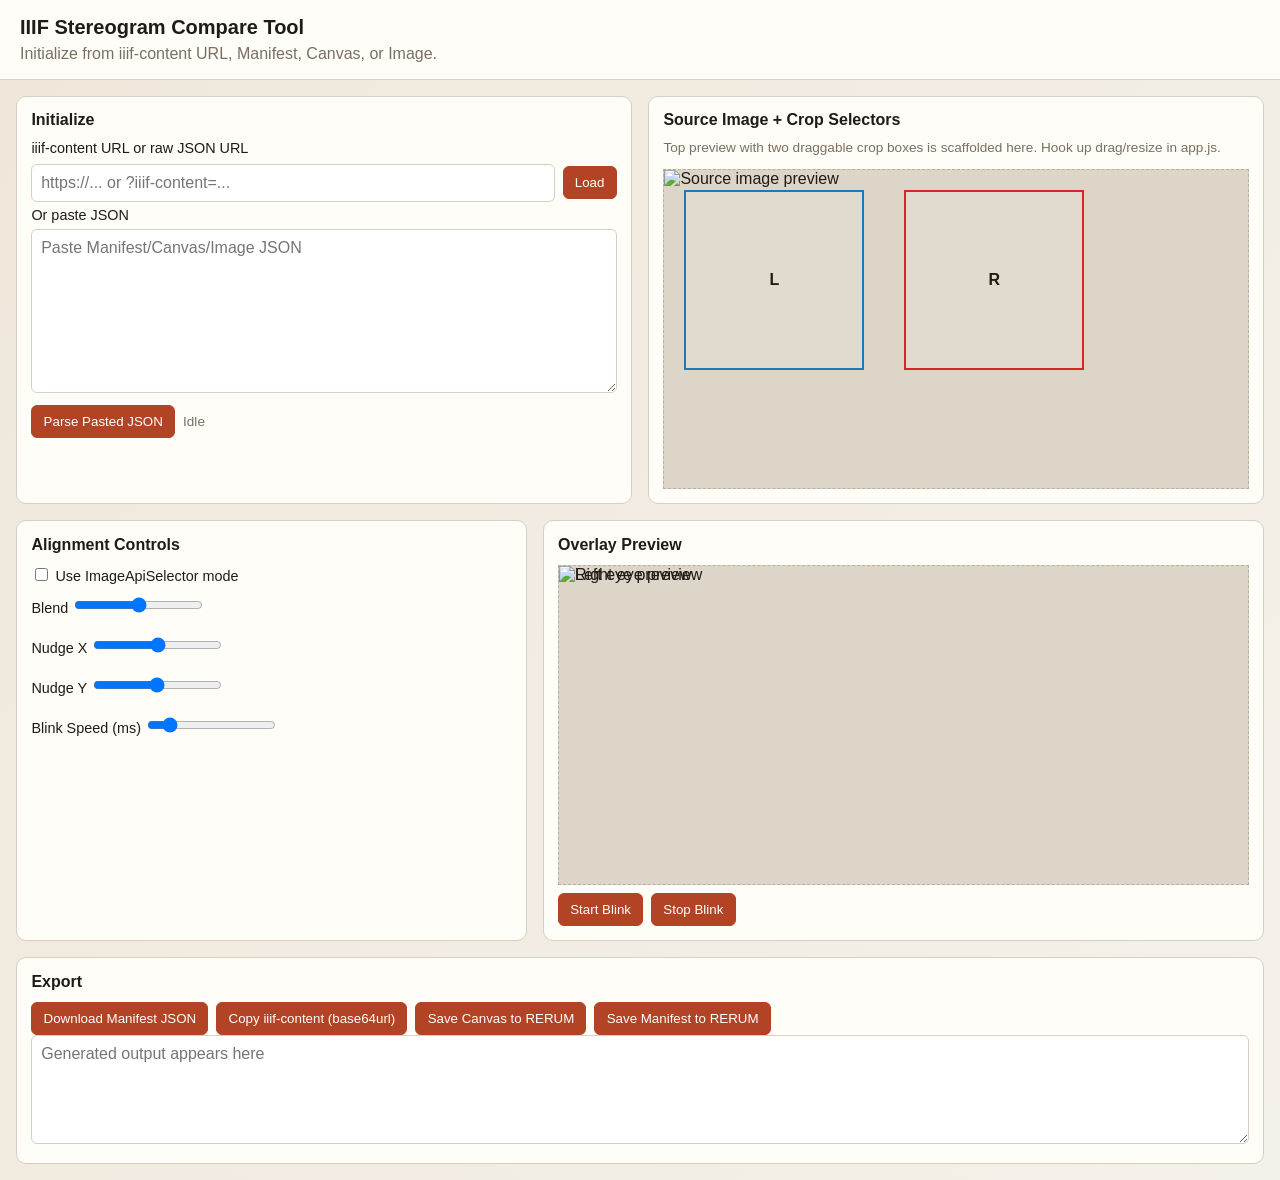
==== index.html @ 14d0535a "Initial commit" ====
<!doctype html>
<html lang="en">
<head>
  <meta charset="utf-8">
  <meta name="viewport" content="width=device-width, initial-scale=1">
  <title>IIIF Stereogram Compare Tool</title>
  <link rel="stylesheet" href="./styles.css">
</head>
<body>
  <header class="topbar">
    <h1>IIIF Stereogram Compare Tool</h1>
    <p>Initialize from iiif-content URL, Manifest, Canvas, or Image.</p>
  </header>

  <main class="layout">
    <section class="panel input-panel">
      <h2>Initialize</h2>
      <label for="iiifInput">iiif-content URL or raw JSON URL</label>
      <div class="row">
        <input id="iiifInput" type="text" placeholder="https://... or ?iiif-content=...">
        <button id="loadBtn">Load</button>
      </div>
      <label for="pasteInput">Or paste JSON</label>
      <textarea id="pasteInput" rows="8" placeholder="Paste Manifest/Canvas/Image JSON"></textarea>
      <div class="row">
        <button id="parsePasteBtn">Parse Pasted JSON</button>
        <span id="status" class="status">Idle</span>
      </div>
    </section>

    <section class="panel source-panel">
      <h2>Source Image + Crop Selectors</h2>
      <p class="hint">Top preview with two draggable crop boxes is scaffolded here. Hook up drag/resize in app.js.</p>
      <div class="source-preview" id="sourcePreview">
        <img id="sourceImage" alt="Source image preview">
        <div id="leftBox" class="crop-box left">L</div>
        <div id="rightBox" class="crop-box right">R</div>
      </div>
    </section>

    <section class="panel controls-panel">
      <h2>Alignment Controls</h2>
      <label><input id="selectorMode" type="checkbox"> Use ImageApiSelector mode</label>
      <div class="control-grid">
        <label>Blend
          <input id="blend" type="range" min="0" max="100" value="50">
        </label>
        <label>Nudge X
          <input id="nudgeX" type="range" min="-100" max="100" value="0">
        </label>
        <label>Nudge Y
          <input id="nudgeY" type="range" min="-100" max="100" value="0">
        </label>
        <label>Blink Speed (ms)
          <input id="blinkSpeed" type="range" min="80" max="1000" step="20" value="200">
        </label>
      </div>
    </section>

    <section class="panel overlay-panel">
      <h2>Overlay Preview</h2>
      <div class="overlay-preview" id="overlayPreview">
        <img id="leftPreview" alt="Left eye preview">
        <img id="rightPreview" alt="Right eye preview">
      </div>
      <div class="row">
        <button id="blinkStartBtn">Start Blink</button>
        <button id="blinkStopBtn">Stop Blink</button>
      </div>
    </section>

    <section class="panel export-panel">
      <h2>Export</h2>
      <div class="row wrap">
        <button id="downloadManifestBtn">Download Manifest JSON</button>
        <button id="copyIiifContentBtn">Copy iiif-content (base64url)</button>
        <button id="saveRerumCanvasBtn">Save Canvas to RERUM</button>
        <button id="saveRerumManifestBtn">Save Manifest to RERUM</button>
      </div>
      <textarea id="exportOutput" rows="5" placeholder="Generated output appears here"></textarea>
    </section>
  </main>

  <script type="module" src="./app.js"></script>
</body>
</html>
---- styles.css ----
:root {
  --bg: #f4f1ea;
  --ink: #1f1b16;
  --panel: #fffdf8;
  --line: #d7cfc2;
  --accent: #b24324;
  --muted: #7a6f62;
}

* {
  box-sizing: border-box;
}

body {
  margin: 0;
  font-family: "IBM Plex Sans", "Segoe UI", Tahoma, sans-serif;
  color: var(--ink);
  background: linear-gradient(120deg, #efe7da, var(--bg));
}

.topbar {
  padding: 1rem 1.25rem;
  border-bottom: 1px solid var(--line);
  background: var(--panel);
}

.topbar h1 {
  margin: 0;
  font-size: 1.25rem;
}

.topbar p {
  margin: 0.35rem 0 0;
  color: var(--muted);
}

.layout {
  display: grid;
  gap: 1rem;
  padding: 1rem;
  grid-template-columns: repeat(12, 1fr);
}

.panel {
  border: 1px solid var(--line);
  border-radius: 10px;
  background: var(--panel);
  padding: 0.9rem;
}

.input-panel { grid-column: span 6; }
.source-panel { grid-column: span 6; }
.controls-panel { grid-column: span 5; }
.overlay-panel { grid-column: span 7; }
.export-panel { grid-column: span 12; }

h2 {
  margin: 0 0 0.7rem;
  font-size: 1rem;
}

label {
  display: block;
  font-size: 0.9rem;
  margin: 0.35rem 0;
}

input[type="text"],
textarea {
  width: 100%;
  border: 1px solid var(--line);
  border-radius: 6px;
  padding: 0.55rem;
  font: inherit;
}

button {
  border: 1px solid var(--accent);
  background: var(--accent);
  color: #fff;
  border-radius: 6px;
  padding: 0.5rem 0.7rem;
  cursor: pointer;
}

.row {
  display: flex;
  gap: 0.5rem;
  align-items: center;
  margin-top: 0.5rem;
}

.row.wrap {
  flex-wrap: wrap;
}

.status {
  color: var(--muted);
  font-size: 0.85rem;
}

.hint {
  margin-top: 0;
  color: var(--muted);
  font-size: 0.85rem;
}

.source-preview,
.overlay-preview {
  position: relative;
  min-height: 320px;
  background: #ddd5c8;
  border: 1px dashed #bcae9a;
  overflow: hidden;
}

.source-preview img,
.overlay-preview img {
  position: absolute;
  inset: 0;
  width: 100%;
  height: 100%;
  object-fit: contain;
}

.crop-box {
  position: absolute;
  border: 2px solid;
  width: 180px;
  height: 180px;
  top: 20px;
  display: grid;
  place-items: center;
  font-weight: 700;
  background: rgba(255, 255, 255, 0.12);
  -webkit-user-select: none;
  user-select: none;
}

.crop-box.left {
  left: 20px;
  border-color: #1f77b4;
}

.crop-box.right {
  left: 240px;
  border-color: #d62728;
}

.control-grid {
  display: grid;
  gap: 0.5rem;
}

@media (max-width: 960px) {
  .input-panel,
  .source-panel,
  .controls-panel,
  .overlay-panel,
  .export-panel {
    grid-column: span 12;
  }
}
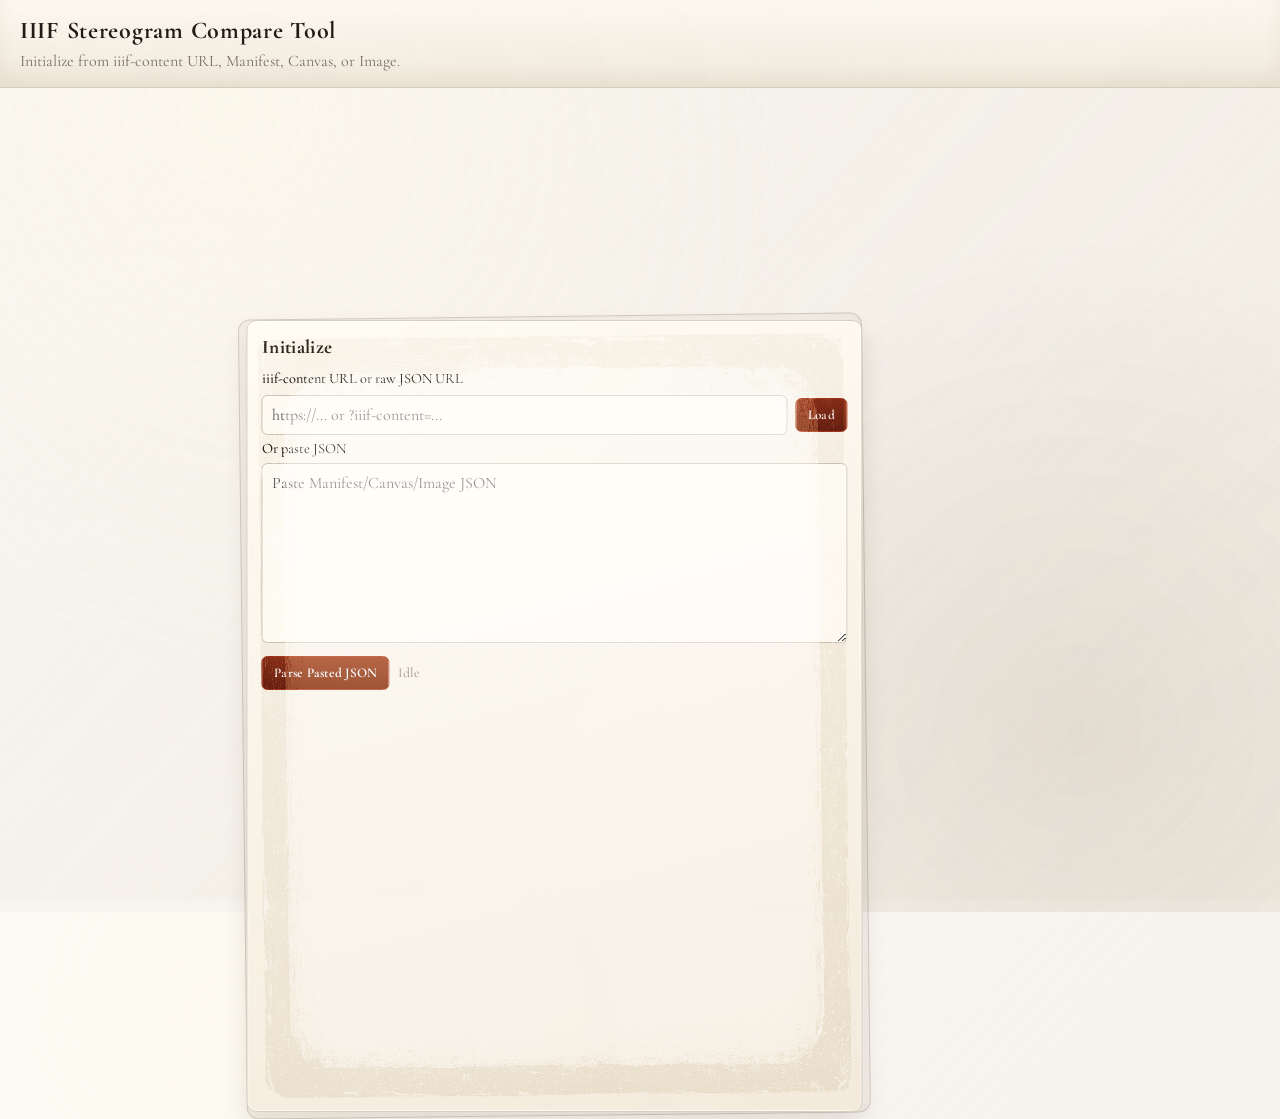
==== commit 38fb7519: "k" ====
--- a/index.html
+++ b/index.html
@@ -1,24 +1,30 @@
 <!doctype html>
 <html lang="en">
+
 <head>
   <meta charset="utf-8">
   <meta name="viewport" content="width=device-width, initial-scale=1">
   <title>IIIF Stereogram Compare Tool</title>
+  <link rel="preconnect" href="https://fonts.googleapis.com">
+  <link rel="preconnect" href="https://fonts.gstatic.com" crossorigin>
+  <link href="https://fonts.googleapis.com/css2?family=Cormorant+Garamond:wght@400;500;600;700&display=swap" rel="stylesheet">
   <link rel="stylesheet" href="./styles.css">
 </head>
+
 <body>
   <header class="topbar">
     <h1>IIIF Stereogram Compare Tool</h1>
     <p>Initialize from iiif-content URL, Manifest, Canvas, or Image.</p>
   </header>
 
-  <main class="layout">
+  <main class="layout" id="layout">
     <section class="panel input-panel">
       <h2>Initialize</h2>
       <label for="iiifInput">iiif-content URL or raw JSON URL</label>
       <div class="row">
         <input id="iiifInput" type="text" placeholder="https://... or ?iiif-content=...">
         <button id="loadBtn">Load</button>
+        <span id="loadSpinner" class="load-spinner" hidden aria-label="Loading" aria-live="polite"></span>
       </div>
       <label for="pasteInput">Or paste JSON</label>
       <textarea id="pasteInput" rows="8" placeholder="Paste Manifest/Canvas/Image JSON"></textarea>
@@ -28,59 +34,69 @@
       </div>
     </section>
 
-    <section class="panel source-panel">
+    <section class="panel source-panel requires-image" id="sourcePanel" hidden>
       <h2>Source Image + Crop Selectors</h2>
-      <p class="hint">Top preview with two draggable crop boxes is scaffolded here. Hook up drag/resize in app.js.</p>
+      <p class="hint">Drag either square, resize from the corner handle, and keep them ordered for stereo flicker
+        testing.</p>
       <div class="source-preview" id="sourcePreview">
-        <img id="sourceImage" alt="Source image preview">
-        <div id="leftBox" class="crop-box left">L</div>
-        <div id="rightBox" class="crop-box right">R</div>
+        <img id="sourceImage" crossorigin="anonymous" alt="Source image preview">
+        <div id="leftBox" class="crop-box left" data-region="left">L
+          <span class="resize-handle resize-handle-top-left" aria-hidden="true"></span>
+          <span class="resize-handle" aria-hidden="true"></span>
+        </div>
+        <div id="rightBox" class="crop-box right" data-region="right">R
+          <span class="resize-handle resize-handle-top-left" aria-hidden="true"></span>
+          <span class="resize-handle" aria-hidden="true"></span>
+        </div>
       </div>
     </section>
 
-    <section class="panel controls-panel">
-      <h2>Alignment Controls</h2>
-      <label><input id="selectorMode" type="checkbox"> Use ImageApiSelector mode</label>
-      <div class="control-grid">
-        <label>Blend
+    <section class="panel overlay-panel requires-image" id="overlayPanel" hidden>
+      <h2>Overlay Preview</h2>
+      <div class="overlay-preview anaglyph-mode" id="overlayPreview">
+        <div id="leftPreview" class="crop-preview left" aria-label="Left eye preview"><span>L</span></div>
+        <div id="rightPreview" class="crop-preview right" aria-label="Right eye preview"><span>R</span></div>
+      </div>
+      <div class="control-grid preview-control-grid">
+        <label class="control-row" for="blend">
+          <span>Blend</span>
           <input id="blend" type="range" min="0" max="100" value="50">
+          <output id="blendValue" for="blend">50</output>
         </label>
-        <label>Nudge X
-          <input id="nudgeX" type="range" min="-100" max="100" value="0">
+        <label class="control-row" for="blinkSpeed">
+          <span>Blink Speed (ms)</span>
+          <input id="blinkSpeed" type="range" min="80" max="1000" step="20" value="200">
+          <output id="blinkSpeedValue" for="blinkSpeed">200</output>
         </label>
-        <label>Nudge Y
-          <input id="nudgeY" type="range" min="-100" max="100" value="0">
-        </label>
-        <label>Blink Speed (ms)
-          <input id="blinkSpeed" type="range" min="80" max="1000" step="20" value="200">
+      </div>
+      <div class="row wrap overlay-actions">
+        <button id="blinkToggleBtn" type="button" aria-pressed="false" title="Blink (Space)">&#9654;</button>
+        <label class="inline-toggle" for="fullColorToggle">
+          <input id="fullColorToggle" type="checkbox">
+          Full Color
         </label>
       </div>
     </section>
 
-    <section class="panel overlay-panel">
-      <h2>Overlay Preview</h2>
-      <div class="overlay-preview" id="overlayPreview">
-        <img id="leftPreview" alt="Left eye preview">
-        <img id="rightPreview" alt="Right eye preview">
+    <section class="panel export-panel requires-image" id="exportPanel" hidden>
+      <h2>Export</h2>
+      <label><input id="selectorMode" type="checkbox"> Use ImageApiSelector mode</label>
+      <div class="row wrap">
+        <button id="showManifestBtn">Show Manifest</button>
+        <button id="downloadManifestBtn">Download JSON</button>
+        <button id="copyIiifContentBtn">IIIF-Content</button>
+        <button id="saveRerumCanvasBtn">Canvas 🧊</button>
+        <button id="saveRerumManifestBtn">Manifest 🧊</button>
       </div>
-      <div class="row">
-        <button id="blinkStartBtn">Start Blink</button>
-        <button id="blinkStopBtn">Stop Blink</button>
-      </div>
-    </section>
-
-    <section class="panel export-panel">
-      <h2>Export</h2>
-      <div class="row wrap">
-        <button id="downloadManifestBtn">Download Manifest JSON</button>
-        <button id="copyIiifContentBtn">Copy iiif-content (base64url)</button>
-        <button id="saveRerumCanvasBtn">Save Canvas to RERUM</button>
-        <button id="saveRerumManifestBtn">Save Manifest to RERUM</button>
-      </div>
+      <p id="cloverLinkRow" class="clover-link-row" hidden>
+        View in Clover:
+        <a id="cloverLink" href="#" target="_blank" rel="noopener noreferrer">Open Viewer</a>
+      </p>
       <textarea id="exportOutput" rows="5" placeholder="Generated output appears here"></textarea>
     </section>
   </main>
 
   <script type="module" src="./app.js"></script>
 </body>
+
 </html>
--- a/styles.css
+++ b/styles.css
@@ -1,163 +1,520 @@
 :root {
-  --bg: #f4f1ea;
-  --ink: #1f1b16;
-  --panel: #fffdf8;
-  --line: #d7cfc2;
-  --accent: #b24324;
-  --muted: #7a6f62;
+  --bg              : #f4f1ea;
+  --ink             : #1f1b16;
+  --panel           : #fffdf8;
+  --line            : #d7cfc2;
+  --accent          : #b24324;
+  --muted           : #7a6f62;
+  --image-median-rgb: 236, 228, 214;
+  --paper-dark      : #d9cfbc;
+  --paper-light     : #f7f2e7;
+  --ink-soft        : #3f3328;
+  --img-paper-grain : url("./images/paper-grain.png");
+  --img-frame-wear  : url("./images/frame-wear.png");
+  --img-dust-specks : url("./images/dust-specks.png");
+  --img-vignette    : url("./images/vignette-soft.png");
 }
 
 * {
   box-sizing: border-box;
 }
 
+[hidden] {
+  display: none !important;
+}
+
 body {
-  margin: 0;
-  font-family: "IBM Plex Sans", "Segoe UI", Tahoma, sans-serif;
-  color: var(--ink);
-  background: linear-gradient(120deg, #efe7da, var(--bg));
+  margin     : 0;
+  font-family: "Cormorant Garamond", Georgia, serif;
+  color      : var(--ink);
+  background : radial-gradient(circle at 18% 12%, rgba(255, 251, 240, 0.78), rgba(255, 251, 240, 0) 42%),
+               radial-gradient(circle at 84% 80%, rgba(90, 64, 35, 0.1), rgba(90, 64, 35, 0) 38%),
+               linear-gradient(132deg, rgba(var(--image-median-rgb), 0.22), rgba(var(--image-median-rgb), 0.58));
+  transition : background 500ms ease;
+  position   : relative;
+}
+
+body::before {
+  content         : "";
+  position        : fixed;
+  inset           : 0;
+  pointer-events  : none;
+  opacity         : 0.2;
+  mix-blend-mode  : multiply;
+  background-image: var(--img-paper-grain),
+    repeating-linear-gradient(0deg,
+      rgba(53, 40, 30, 0.05) 0,
+      rgba(53, 40, 30, 0.05) 1px,
+      rgba(255, 255, 255, 0) 1px,
+      rgba(255, 255, 255, 0) 3px),
+    repeating-linear-gradient(90deg,
+      rgba(53, 40, 30, 0.028) 0,
+      rgba(53, 40, 30, 0.028) 1px,
+      rgba(255, 255, 255, 0) 1px,
+      rgba(255, 255, 255, 0) 4px);
+  background-size : 260px 260px, auto, auto;
 }
 
 .topbar {
-  padding: 1rem 1.25rem;
+  padding      : 1rem 1.25rem;
   border-bottom: 1px solid var(--line);
-  background: var(--panel);
+  background   : linear-gradient(180deg, rgba(255, 252, 245, 0.95), rgba(242, 235, 223, 0.95));
+  box-shadow   : inset 0 -8px 18px rgba(122, 95, 66, 0.08);
 }
 
 .topbar h1 {
-  margin: 0;
-  font-size: 1.25rem;
+  margin   : 0;
+  font-size: 1.5rem;
+  letter-spacing: 0.03em;
 }
 
 .topbar p {
   margin: 0.35rem 0 0;
-  color: var(--muted);
+  color : var(--muted);
 }
 
 .layout {
-  display: grid;
-  gap: 1rem;
-  padding: 1rem;
+  display              : grid;
+  gap                  : 1rem;
+  padding              : 1rem;
   grid-template-columns: repeat(12, 1fr);
+  min-height           : calc(100vh - 76px);
 }
 
 .panel {
-  border: 1px solid var(--line);
+  border       : 1px solid var(--line);
   border-radius: 10px;
-  background: var(--panel);
-  padding: 0.9rem;
-}
-
-.input-panel { grid-column: span 6; }
-.source-panel { grid-column: span 6; }
-.controls-panel { grid-column: span 5; }
-.overlay-panel { grid-column: span 7; }
-.export-panel { grid-column: span 12; }
+  background   : linear-gradient(165deg, rgba(255, 252, 244, 0.96), rgba(243, 234, 219, 0.96));
+  padding      : 0.9rem;
+  position     : relative;
+  box-shadow   : 0 12px 24px rgba(50, 34, 20, 0.12), inset 0 0 0 1px rgba(255, 255, 255, 0.65);
+}
+
+.panel::before {
+  content       : "";
+  position      : absolute;
+  inset         : -5px;
+  border        : 1px solid rgba(96, 70, 44, 0.35);
+  border-radius : 12px;
+  transform     : rotate(var(--frame-tilt, 0deg));
+  pointer-events: none;
+  opacity       : 0.68;
+  box-shadow    : inset 0 0 16px rgba(108, 80, 50, 0.12);
+  background-image: var(--img-frame-wear);
+  background-size : 100% 100%;
+  background-repeat: no-repeat;
+  background-position: center;
+  mix-blend-mode  : soft-light;
+}
+
+.panel::after {
+  content         : "";
+  position        : absolute;
+  inset           : -6px;
+  pointer-events  : none;
+  background-image: var(--img-dust-specks);
+  background-size : 360px 360px;
+  background-repeat: repeat;
+  background-position: center;
+  opacity         : 0.08;
+  mix-blend-mode  : soft-light;
+  border-radius   : 12px;
+}
+
+.input-panel {
+  --frame-tilt: -0.65deg;
+}
+
+.source-panel {
+  --frame-tilt: 0.5deg;
+}
+
+.overlay-panel {
+  --frame-tilt: -0.35deg;
+}
+
+.export-panel {
+  --frame-tilt: 0deg;
+  background  : rgba(255, 252, 246, 0.98);
+  box-shadow  : 0 8px 16px rgba(50, 34, 20, 0.08), inset 0 0 0 1px rgba(255, 255, 255, 0.72);
+}
+
+.export-panel::before,
+.export-panel::after {
+  content: none;
+}
+
+.input-panel {
+  grid-column: 1 / span 6;
+  grid-row   : 1;
+}
+
+.overlay-panel {
+  grid-column: 7 / span 6;
+  grid-row   : 1;
+}
+
+.source-panel {
+  grid-column: 1 / span 7;
+  grid-row   : 2;
+}
+
+.controls-panel {
+  grid-column: 8 / span 5;
+  grid-row   : 2;
+}
+
+.export-panel {
+  grid-column: 1 / span 12;
+  grid-row   : 3;
+}
+
+body.app-ready .source-panel {
+  grid-column: 1 / span 6;
+  grid-row   : 1;
+}
+
+body.app-ready .overlay-panel {
+  grid-column: 7 / span 6;
+  grid-row   : 1;
+}
+
+body.app-ready .export-panel {
+  grid-column: 1 / span 12;
+  grid-row   : 2;
+}
+
+.input-panel {
+  transition      : transform 520ms cubic-bezier(0.19, 0.89, 0.29, 1.03), opacity 420ms ease, max-height 420ms ease, padding 420ms ease, margin 420ms ease, border-width 420ms ease;
+  transform-origin: center top;
+  max-height      : 1200px;
+}
+
+body:not(.app-ready) .input-panel {
+  transform: translate(18vw, 24vh);
+}
+
+.input-panel.is-collapsed {
+  transform     : translate(0, 0) scale(0.92);
+  opacity       : 0;
+  max-height    : 0;
+  padding-top   : 0;
+  padding-bottom: 0;
+  margin        : 0;
+  border-width  : 0;
+  overflow      : hidden;
+  pointer-events: none;
+  visibility    : hidden;
+}
+
+.panel-enter {
+  opacity  : 0;
+  transform: translateY(18px);
+}
+
+.panel-enter.is-visible {
+  animation      : panelFadeIn 460ms ease forwards;
+  animation-delay: var(--enter-delay, 0ms);
+}
 
 h2 {
-  margin: 0 0 0.7rem;
-  font-size: 1rem;
+  margin   : 0 0 0.7rem;
+  font-size: 1.2rem;
+  letter-spacing: 0.02em;
+  color    : var(--ink-soft);
 }
 
 label {
-  display: block;
+  display  : block;
   font-size: 0.9rem;
-  margin: 0.35rem 0;
+  margin   : 0.35rem 0;
 }
 
 input[type="text"],
 textarea {
-  width: 100%;
-  border: 1px solid var(--line);
+  width        : 100%;
+  border       : 1px solid var(--line);
   border-radius: 6px;
-  padding: 0.55rem;
-  font: inherit;
+  padding      : 0.55rem;
+  font         : inherit;
 }
 
 button {
-  border: 1px solid var(--accent);
-  background: var(--accent);
-  color: #fff;
+  border       : 1px solid var(--accent);
+  background   : linear-gradient(180deg, #9c3f24, #7c2e18);
+  color        : #fff;
   border-radius: 6px;
-  padding: 0.5rem 0.7rem;
-  cursor: pointer;
+  padding      : 0.5rem 0.7rem;
+  cursor       : pointer;
+  font-family  : "Cormorant Garamond", Georgia, serif;
+  font-weight  : 600;
+  letter-spacing: 0.02em;
 }
 
 .row {
-  display: flex;
-  gap: 0.5rem;
+  display    : flex;
+  gap        : 0.5rem;
   align-items: center;
-  margin-top: 0.5rem;
+  margin-top : 0.5rem;
 }
 
 .row.wrap {
   flex-wrap: wrap;
 }
 
+.clover-link-row {
+  margin     : 0.65rem 0 0.45rem;
+  padding    : 0.45rem 0.6rem;
+  border     : 1px solid rgba(122, 95, 66, 0.28);
+  border-radius: 6px;
+  background : rgba(255, 255, 255, 0.6);
+  color      : var(--ink-soft);
+  font-size  : 0.98rem;
+}
+
+.clover-link-row a {
+  color          : #7c2e18;
+  font-weight    : 700;
+  text-decoration: underline;
+  margin-left    : 0.25rem;
+}
+
 .status {
-  color: var(--muted);
+  color    : var(--muted);
   font-size: 0.85rem;
+}
+
+.load-spinner {
+  display     : inline-block;
+  width       : 1rem;
+  height      : 1rem;
+  border      : 2px solid var(--line);
+  border-top  : 2px solid var(--accent);
+  border-radius: 50%;
+  animation   : spin 0.7s linear infinite;
+  vertical-align: middle;
+  margin-left : 0.4rem;
+}
+
+@keyframes spin {
+  to { transform: rotate(360deg); }
 }
 
 .hint {
   margin-top: 0;
-  color: var(--muted);
-  font-size: 0.85rem;
+  color     : var(--muted);
+  font-size : 0.85rem;
 }
 
 .source-preview,
 .overlay-preview {
-  position: relative;
+  position  : relative;
   min-height: 320px;
-  background: #ddd5c8;
-  border: 1px dashed #bcae9a;
-  overflow: hidden;
-}
-
-.source-preview img,
-.overlay-preview img {
-  position: absolute;
-  inset: 0;
+  background: linear-gradient(145deg, var(--paper-light), var(--paper-dark));
+  border    : 1px solid rgba(120, 95, 67, 0.45);
+  overflow  : hidden;
+  box-shadow: inset 0 0 0 1px rgba(255, 255, 255, 0.45), inset 0 0 24px rgba(68, 48, 28, 0.18);
+}
+
+.source-preview img {
+  position  : absolute;
+  inset     : 0;
+  width     : 100%;
+  height    : 100%;
+  object-fit: contain;
+}
+
+.overlay-preview {
+  display: block;
+  padding: 1rem;
+}
+
+.crop-box {
+  position           : absolute;
+  left               : 50%;
+  top                : 50%;
+  border             : 2px solid;
+  width              : clamp(140px, 24vw, 220px);
+  aspect-ratio       : 1;
+  display            : grid;
+  place-items        : center;
+  font-weight        : 700;
+  font-size          : 1.1rem;
+  letter-spacing     : 0.08em;
+  text-transform     : uppercase;
+  background         : rgba(255, 255, 255, 0.12);
+  -webkit-user-select: none;
+  user-select        : none;
+  border-radius      : 10px;
+  box-shadow         : 0 0 0 1px rgba(255, 255, 255, 0.22) inset, 0 12px 24px rgba(0, 0, 0, 0.12);
+  transform          : translate(-50%, -50%);
+  touch-action       : none;
+  cursor             : move;
+}
+
+.crop-box.left {
+  border-color: #d63a3a;
+  background  : linear-gradient(135deg, rgba(214, 58, 58, 0.28), rgba(214, 58, 58, 0.08));
+  color       : #8b1e1e;
+  box-shadow  : 0 0 0 1px rgba(214, 58, 58, 0.25) inset, 0 0 22px rgba(214, 58, 58, 0.24), 0 12px 24px rgba(0, 0, 0, 0.12);
+  transform   : translate(calc(-50% - clamp(80px, 11vw, 140px)), -50%);
+}
+
+.crop-box.right {
+  border-color: #28b7c8;
+  background  : linear-gradient(135deg, rgba(40, 183, 200, 0.3), rgba(40, 183, 200, 0.08));
+  color       : #0d6b77;
+  box-shadow  : 0 0 0 1px rgba(40, 183, 200, 0.25) inset, 0 0 22px rgba(40, 183, 200, 0.24), 0 12px 24px rgba(0, 0, 0, 0.12);
+  transform   : translate(calc(-50% + clamp(80px, 11vw, 140px)), -50%);
+}
+
+.resize-handle {
+  position     : absolute;
+  right        : -5px;
+  bottom       : -5px;
+  width        : 18px;
+  height       : 18px;
+  border-radius: 50%;
+  border       : 2px solid currentColor;
+  background   : rgba(255, 255, 255, 0.86);
+  box-shadow   : 0 2px 6px rgba(0, 0, 0, 0.16);
+  cursor       : nwse-resize;
+}
+
+.resize-handle-top-left {
+  left  : -5px;
+  top   : -5px;
+  right : auto;
+  bottom: auto;
+}
+
+.crop-preview {
+  position         : relative;
+  width            : clamp(140px, 22vw, 240px);
+  aspect-ratio     : 1;
+  border           : 2px solid;
+  border-radius    : 12px;
+  overflow         : hidden;
+  background-color : #ddd5c8;
+  background-repeat: no-repeat;
+  box-shadow       : 0 12px 24px rgba(0, 0, 0, 0.12);
+  display          : grid;
+  place-items      : center;
+  transition       : filter 180ms ease;
+}
+
+.overlay-preview .crop-preview {
+  position  : absolute;
+  inset     : 0;
+  margin    : auto;
+  transition: background-color 320ms ease, background-blend-mode 320ms ease;
+}
+
+.overlay-preview.anaglyph-mode .crop-preview {
+  background-color     : #28b7c8;
+  background-blend-mode: overlay;
+}
+
+.overlay-preview.anaglyph-mode .crop-preview.left {
+  background-color: #d63a3a;
+}
+
+.overlay-preview.full-color .crop-preview {
+  background-color: transparent;
+}
+
+.crop-preview span {
+  position      : relative;
+  z-index       : 1;
+  font-weight   : 700;
+  font-size     : 1.4rem;
+  letter-spacing: 0.08em;
+  text-transform: uppercase;
+  color         : rgba(31, 27, 22, 0.82);
+  text-shadow   : 0 1px 0 rgba(255, 255, 255, 0.5);
+}
+
+.crop-preview.left {
+  border-color: #d63a3a;
+  box-shadow  : 0 0 0 1px rgba(214, 58, 58, 0.2) inset, 0 0 22px rgba(214, 58, 58, 0.18), 0 12px 24px rgba(0, 0, 0, 0.12);
+}
+
+.crop-preview.right {
+  border-color: #28b7c8;
+  box-shadow  : 0 0 0 1px rgba(40, 183, 200, 0.2) inset, 0 0 22px rgba(40, 183, 200, 0.18), 0 12px 24px rgba(0, 0, 0, 0.12);
+}
+
+.control-grid {
+  display   : grid;
+  gap       : 0.55rem;
+  margin-top: 0.55rem;
+}
+
+.control-row {
+  display              : grid;
+  grid-template-columns: minmax(105px, 150px) 1fr minmax(40px, 56px);
+  gap                  : 0.6rem;
+  align-items          : center;
+}
+
+.control-row input[type="range"] {
   width: 100%;
-  height: 100%;
-  object-fit: contain;
-}
-
-.crop-box {
-  position: absolute;
-  border: 2px solid;
-  width: 180px;
-  height: 180px;
-  top: 20px;
-  display: grid;
-  place-items: center;
-  font-weight: 700;
-  background: rgba(255, 255, 255, 0.12);
-  -webkit-user-select: none;
-  user-select: none;
-}
-
-.crop-box.left {
-  left: 20px;
-  border-color: #1f77b4;
-}
-
-.crop-box.right {
-  left: 240px;
-  border-color: #d62728;
-}
-
-.control-grid {
-  display: grid;
-  gap: 0.5rem;
-}
-
-@media (max-width: 960px) {
+}
+
+.control-row output {
+  text-align          : right;
+  font-variant-numeric: tabular-nums;
+  color               : var(--muted);
+}
+
+.inline-toggle {
+  display    : inline-flex;
+  align-items: center;
+  gap        : 0.45rem;
+}
+
+.overlay-actions {
+  justify-content: center;
+}
+
+.preview-control-grid {
+  margin-top: 0.8rem;
+}
+
+#blinkToggleBtn[aria-pressed="true"] {
+  background  : #7f2711;
+  border-color: #7f2711;
+}
+
+textarea,
+input[type="text"] {
+  background: rgba(255, 253, 247, 0.88);
+}
+
+@keyframes panelFadeIn {
+  from {
+    opacity  : 0;
+    transform: translateY(18px);
+  }
+
+  to {
+    opacity  : 1;
+    transform: translateY(0);
+  }
+}
+
+@media (max-width: 840px) {
+
   .input-panel,
   .source-panel,
   .controls-panel,
   .overlay-panel,
   .export-panel {
     grid-column: span 12;
+    grid-row   : auto;
   }
-}
+
+  body:not(.app-ready) .input-panel {
+    transform: translate(0, 14vh);
+  }
+}
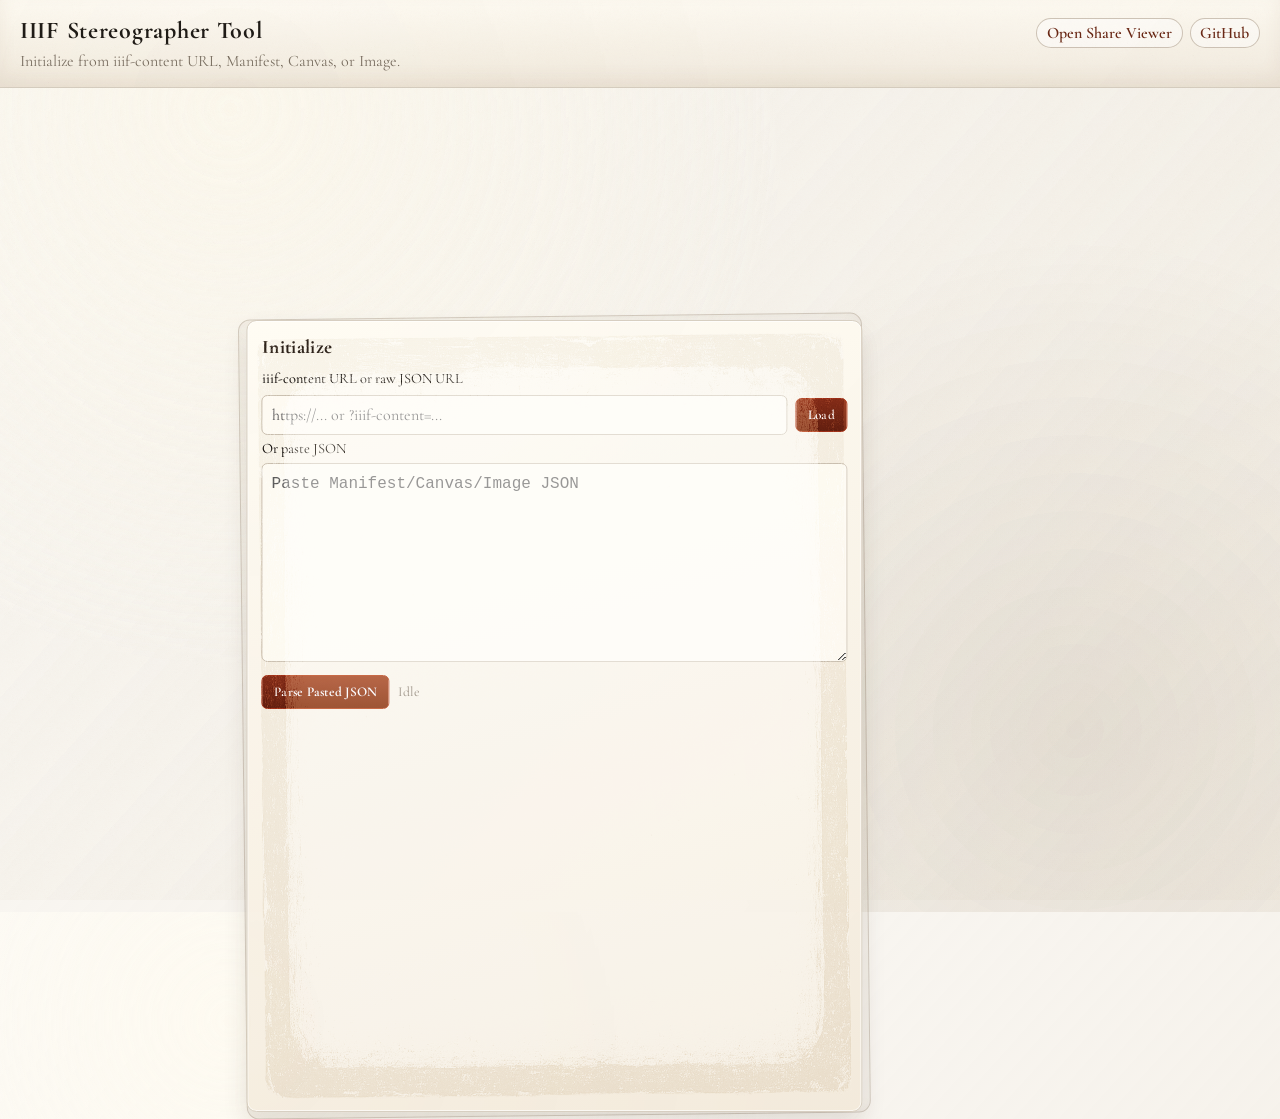
==== commit 07751aa4: "Add viewer, RERUM save/share, and UI tweaks Add a standalone viewer (viewer.html, viewer.css, viewer" ====
--- a/index.html
+++ b/index.html
@@ -4,7 +4,7 @@
 <head>
   <meta charset="utf-8">
   <meta name="viewport" content="width=device-width, initial-scale=1">
-  <title>IIIF Stereogram Compare Tool</title>
+  <title>IIIF Stereographer Tool</title>
   <link rel="preconnect" href="https://fonts.googleapis.com">
   <link rel="preconnect" href="https://fonts.gstatic.com" crossorigin>
   <link href="https://fonts.googleapis.com/css2?family=Cormorant+Garamond:wght@400;500;600;700&display=swap" rel="stylesheet">
@@ -13,8 +13,16 @@
 
 <body>
   <header class="topbar">
-    <h1>IIIF Stereogram Compare Tool</h1>
-    <p>Initialize from iiif-content URL, Manifest, Canvas, or Image.</p>
+    <div class="topbar-main">
+      <div>
+        <h1>IIIF Stereographer Tool</h1>
+        <p>Initialize from iiif-content URL, Manifest, Canvas, or Image.</p>
+      </div>
+      <nav class="topbar-links" aria-label="Project links">
+        <a id="shareViewerLink" href="./viewer.html" target="_blank" rel="noopener noreferrer">Open Share Viewer</a>
+        <a href="https://github.com/cubap/stereographer" target="_blank" rel="noopener noreferrer">GitHub</a>
+      </nav>
+    </div>
   </header>
 
   <main class="layout" id="layout">
@@ -36,8 +44,7 @@
 
     <section class="panel source-panel requires-image" id="sourcePanel" hidden>
       <h2>Source Image + Crop Selectors</h2>
-      <p class="hint">Drag either square, resize from the corner handle, and keep them ordered for stereo flicker
-        testing.</p>
+      <p class="hint">Drag either square, resize from the corners, and see the preview.</p>
       <div class="source-preview" id="sourcePreview">
         <img id="sourceImage" crossorigin="anonymous" alt="Source image preview">
         <div id="leftBox" class="crop-box left" data-region="left">L
@@ -52,19 +59,19 @@
     </section>
 
     <section class="panel overlay-panel requires-image" id="overlayPanel" hidden>
-      <h2>Overlay Preview</h2>
+      <h2>Preview</h2>
       <div class="overlay-preview anaglyph-mode" id="overlayPreview">
         <div id="leftPreview" class="crop-preview left" aria-label="Left eye preview"><span>L</span></div>
         <div id="rightPreview" class="crop-preview right" aria-label="Right eye preview"><span>R</span></div>
       </div>
       <div class="control-grid preview-control-grid">
         <label class="control-row" for="blend">
-          <span>Blend</span>
+          <span>Blend Opacity</span>
           <input id="blend" type="range" min="0" max="100" value="50">
           <output id="blendValue" for="blend">50</output>
         </label>
         <label class="control-row" for="blinkSpeed">
-          <span>Blink Speed (ms)</span>
+          <span>Flicker (ms)</span>
           <input id="blinkSpeed" type="range" min="80" max="1000" step="20" value="200">
           <output id="blinkSpeedValue" for="blinkSpeed">200</output>
         </label>
@@ -79,18 +86,27 @@
     </section>
 
     <section class="panel export-panel requires-image" id="exportPanel" hidden>
-      <h2>Export</h2>
+      <h2>Save, Export, or Share</h2>
+      <p>You can send this page address to others to share your stereoscopic workspace.</p>
       <label><input id="selectorMode" type="checkbox"> Use ImageApiSelector mode</label>
-      <div class="row wrap">
-        <button id="showManifestBtn">Show Manifest</button>
-        <button id="downloadManifestBtn">Download JSON</button>
-        <button id="copyIiifContentBtn">IIIF-Content</button>
-        <button id="saveRerumCanvasBtn">Canvas 🧊</button>
-        <button id="saveRerumManifestBtn">Manifest 🧊</button>
+      <div class="export-action-group">
+        <p class="export-action-label">On this page</p>
+        <div class="row wrap export-actions-local">
+          <button id="showManifestBtn">Show Manifest</button>
+          <button id="downloadManifestBtn">Download JSON</button>
+          <button id="copyIiifContentBtn">IIIF-Content</button>
+        </div>
+      </div>
+      <div class="export-action-group export-action-group-save">
+        <p class="export-action-label">Save to RERUM</p>
+        <div class="row wrap export-actions-save">
+          <button id="saveRerumCanvasBtn">Save as Canvas 🧊</button>
+          <button id="saveRerumManifestBtn">Save as Manifest 📖</button>
+        </div>
       </div>
       <p id="cloverLinkRow" class="clover-link-row" hidden>
         View in Clover:
-        <a id="cloverLink" href="#" target="_blank" rel="noopener noreferrer">Open Viewer</a>
+        <a id="cloverLink" href="#" target="_blank" rel="noopener noreferrer">Open Viewer 🔗</a>
       </p>
       <textarea id="exportOutput" rows="5" placeholder="Generated output appears here"></textarea>
     </section>
--- a/styles.css
+++ b/styles.css
@@ -62,6 +62,13 @@
   box-shadow   : inset 0 -8px 18px rgba(122, 95, 66, 0.08);
 }
 
+.topbar-main {
+  display        : flex;
+  align-items    : flex-start;
+  justify-content: space-between;
+  gap            : 1rem;
+}
+
 .topbar h1 {
   margin   : 0;
   font-size: 1.5rem;
@@ -71,6 +78,30 @@
 .topbar p {
   margin: 0.35rem 0 0;
   color : var(--muted);
+}
+
+.topbar-links {
+  display      : inline-flex;
+  flex-wrap    : wrap;
+  gap          : 0.45rem;
+  margin-top   : 0.1rem;
+  align-self   : flex-start;
+  justify-content: flex-end;
+}
+
+.topbar-links a {
+  color          : #6a2815;
+  text-decoration: none;
+  border         : 1px solid rgba(122, 95, 66, 0.35);
+  border-radius  : 999px;
+  padding        : 0.25rem 0.6rem;
+  background     : rgba(255, 255, 255, 0.55);
+  font-weight    : 600;
+}
+
+.topbar-links a:hover,
+.topbar-links a:focus-visible {
+  background: rgba(255, 255, 255, 0.8);
 }
 
 .layout {
@@ -239,6 +270,11 @@
   font         : inherit;
 }
 
+textarea {
+  font-family: "IBM Plex Mono", "Fira Code", "Cascadia Code", Consolas, "Courier New", monospace;
+  line-height: 1.4;
+}
+
 button {
   border       : 1px solid var(--accent);
   background   : linear-gradient(180deg, #9c3f24, #7c2e18);
@@ -260,6 +296,29 @@
 
 .row.wrap {
   flex-wrap: wrap;
+}
+
+.export-action-group {
+  margin-top: 0.55rem;
+}
+
+.export-action-group-save {
+  margin-top   : 0.7rem;
+  padding-top  : 0.65rem;
+  border-top   : 1px dashed rgba(122, 95, 66, 0.35);
+}
+
+.export-action-label {
+  margin        : 0 0 0.35rem;
+  font-size     : 0.9rem;
+  letter-spacing: 0.02em;
+  color         : var(--ink-soft);
+  font-weight   : 600;
+}
+
+.export-actions-save button {
+  background  : linear-gradient(180deg, #7f2711, #651b0b);
+  border-color: #651b0b;
 }
 
 .clover-link-row {
@@ -505,6 +564,15 @@
 
 @media (max-width: 840px) {
 
+  .topbar-main {
+    flex-direction: column;
+    align-items   : flex-start;
+  }
+
+  .topbar-links {
+    justify-content: flex-start;
+  }
+
   .input-panel,
   .source-panel,
   .controls-panel,
